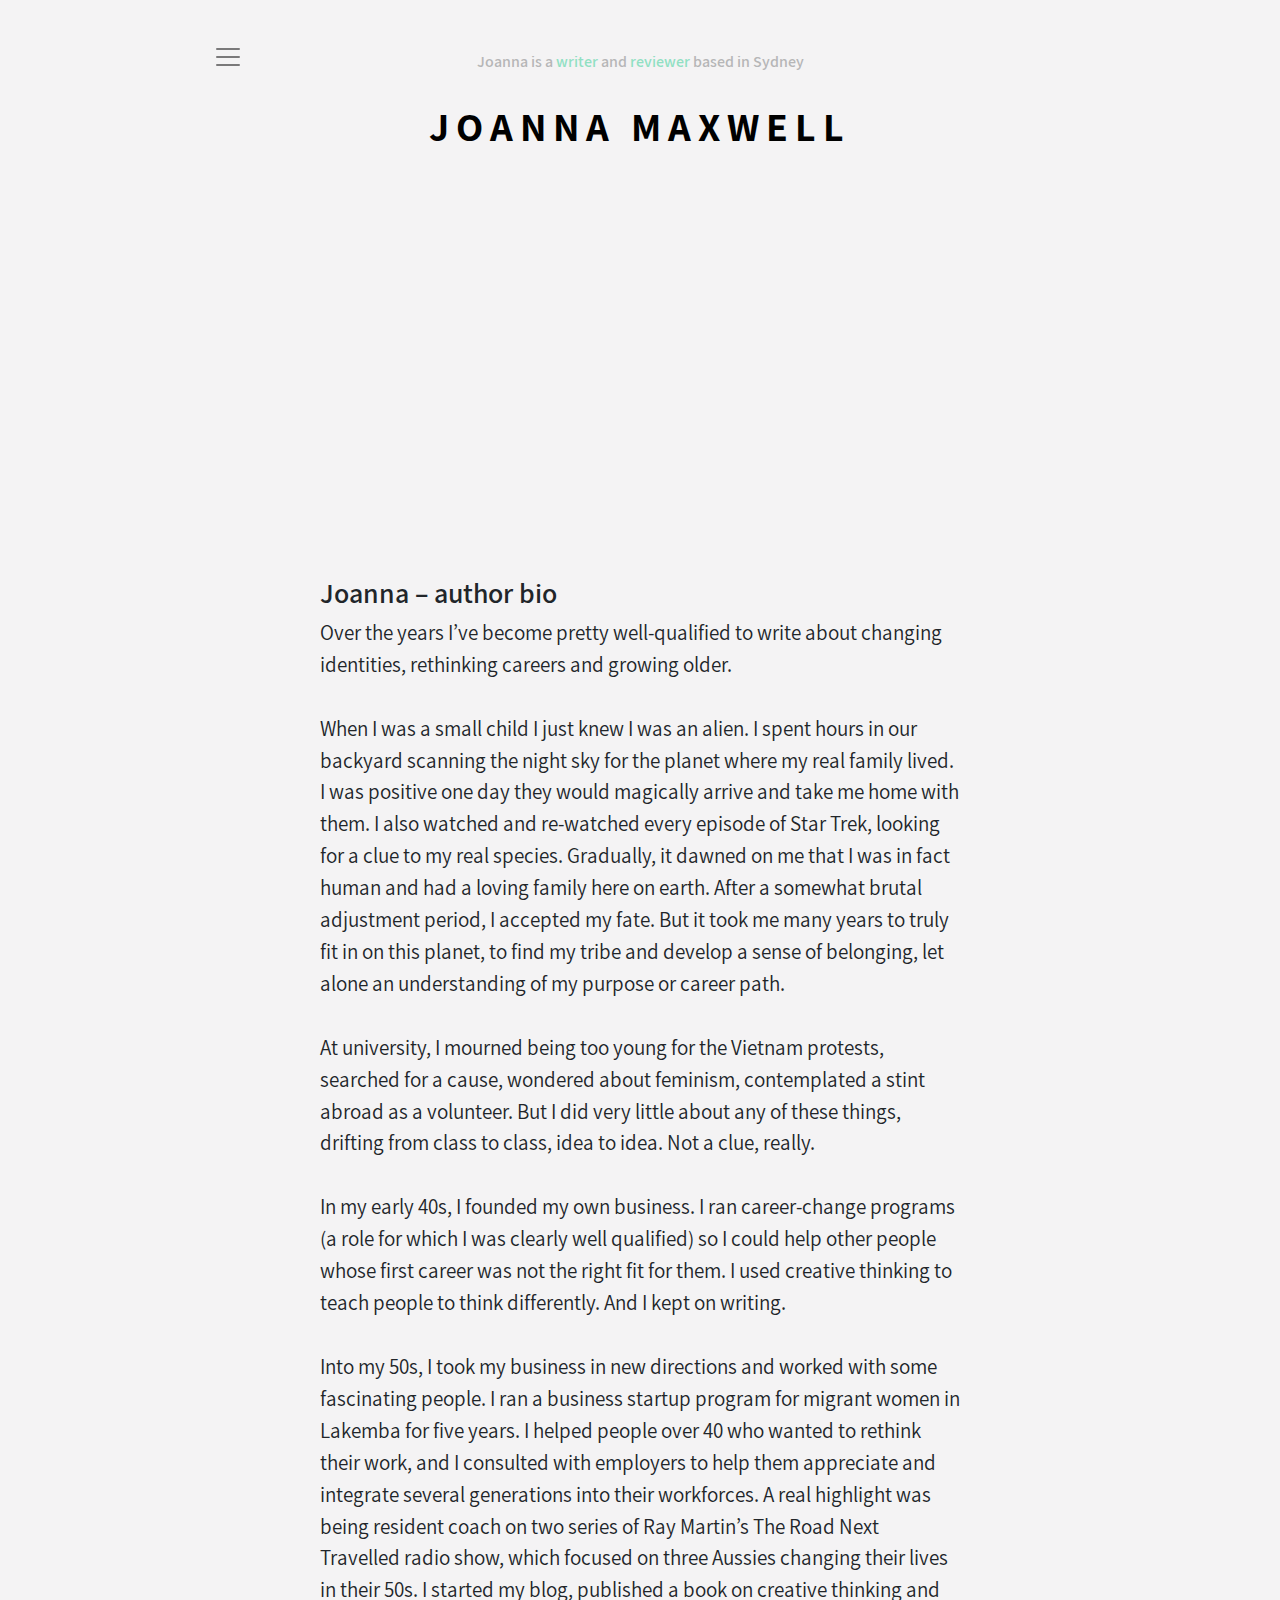
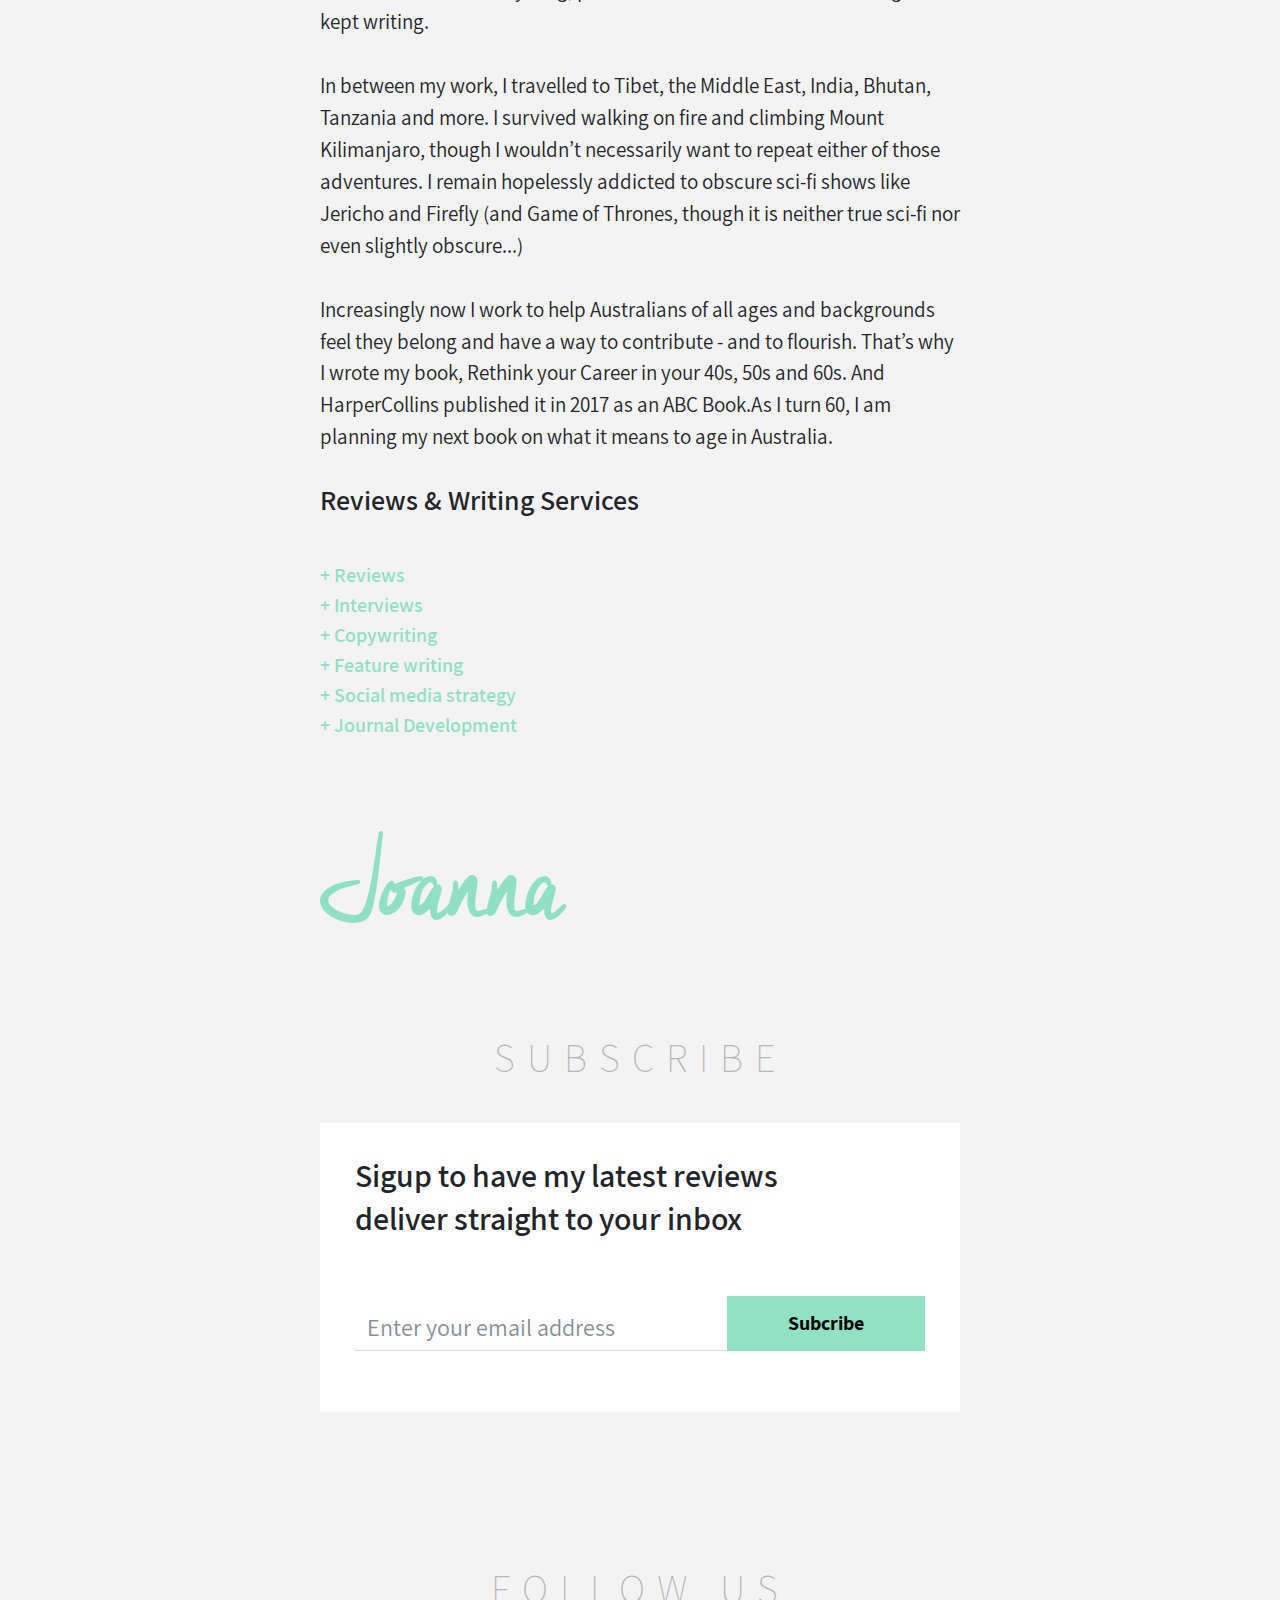
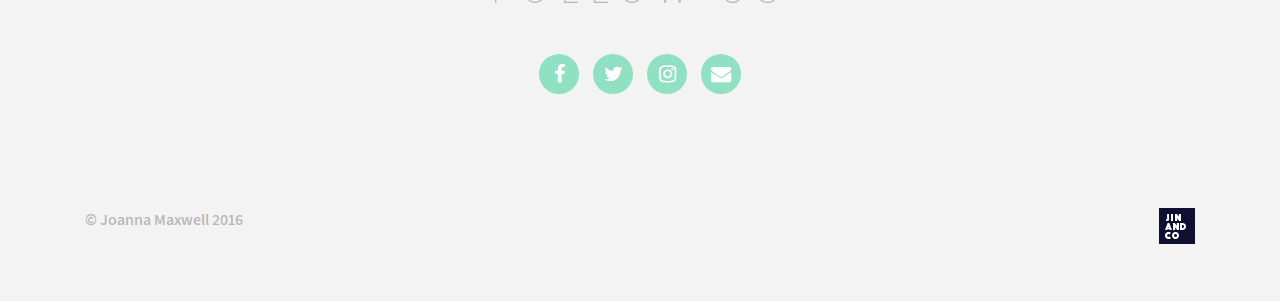
==== about.html @ 0de3772c "add initial page" ====
<!DOCTYPE html>
<html lang="en">
<head>
	<meta charset="utf-8">
	<meta name="viewport" content="width=device-width, initial-scale=1, shrink-to-fit=no">

	<link rel="stylesheet" href="css/bootstrap.min.css">
	<link rel="stylesheet" href="css/font-awesome.min.css">
	<link rel="stylesheet" href="css/main.css">
	<link rel="stylesheet" href="css/font-face.css">
</head>
<body>

	<!-- START HEADER CONVENTION -->
	<header class="header-3">

		<div class="container">
			<div class="tagline">
				<div class="hamburger hidden-md-down">
					<nav class="navbar navbar-light bg-faded navbar-toggleable-md">
					    <button class="navbar-toggler navbar-toggler-right collapsed" type="button" data-toggle="collapse" data-target="#jodi-navbar" aria-controls="jodi-navbar" aria-expanded="false" aria-label="Toggle navigation">
					       <span class="navbar-toggler-icon"></span>
					       <span class="close"><img src="img/close-icon.png"></span>
					    </button>

					    <div class="collapse navbar-collapse" id="jodi-navbar">
					        <ul class="navbar-nav">
                                <li class="nav-item"><a href="index.html" class="nav-link">Home</a></li>
					            <li class="nav-item"><a href="about.html" class="nav-link">About</a></li>
					            <li class="nav-item"><a href="blog.html" class="nav-link">Blog</a></li>
					            <li class="nav-item"><a href="book.html" class="nav-link">Book</a></li>
					            <li class="nav-item"><a href="reports.html" class="nav-link">Reports</a></li>
					            <li class="nav-item"><a href="contact-us.html" class="nav-link">Contact</a></li>
					        </ul>
					    </div>
					</nav>
				</div>

				<p class="text-center">Joanna is a <span>writer</span> and <span>reviewer</span> based in Sydney</p>
			</div>
		</div>
		
		<div class="banner">
			<h1 class="text-center">Joanna Maxwell</h1>
		</div>

		<div class="profile"></div>

	</header>
	<!-- END HEADER CONVENTION -->


	<div class="container">
		<!-- Content here -->
		<div class="custom-width-of-global mt-5">
			<h3>Joanna – author bio</h3>

			<blockquote class="blockquote">
				<p class="mb-1 h6 font-weight-normal custom-p-line-height">
					Over the years I’ve become pretty well-qualified to write about changing identities, rethinking careers and growing older.

				</p>
			</blockquote>

			<blockquote class="blockquote">
				<p class="mb-1 h6 font-weight-normal custom-p-line-height">
					When I was a small child I just knew I was an alien. I spent hours in our backyard scanning the night sky for the planet where my real family lived. I was positive one day they would magically arrive and take me home with them. I also watched and re-watched every episode of Star Trek, looking for a clue to my real species. Gradually, it dawned on me that I was in fact human and had a loving family here on earth. After a somewhat brutal adjustment period, I accepted my fate. But it took me many years to truly fit in on this planet, to find my tribe and develop a sense of belonging, let alone an understanding of my purpose or career path.
				</p>
			</blockquote>



			<blockquote class="blockquote">
				<p class="mb-1 h6 font-weight-normal custom-p-line-height">
					At university, I mourned being too young for the Vietnam protests, searched for a cause, wondered about feminism, contemplated a stint abroad as a volunteer. But I did very little about any of these things, drifting from class to class, idea to idea. Not a clue, really.
				</p>
			</blockquote>



			<blockquote class="blockquote">
				<p class="mb-1 h6 font-weight-normal custom-p-line-height">
					In my early 40s, I founded my own business. I ran career-change programs (a role for which I was clearly well qualified) so I could help other people whose first career was not the right fit for them. I used creative thinking to teach people to think differently. And I kept on writing. 
					</p>
			</blockquote>



			<blockquote class="blockquote">
				<p class="mb-1 h6 font-weight-normal custom-p-line-height">
					Into my 50s, I took my business in new directions and worked with some fascinating people. I ran a business startup program for migrant women in Lakemba for five years. I helped people over 40 who wanted to rethink their work, and I consulted with employers to help them appreciate and integrate several generations into their workforces. A real highlight was being resident coach on two series of Ray Martin’s The Road Next Travelled radio show, which focused on three Aussies changing their lives in their 50s. I started my blog, published a book on creative thinking and kept writing.
				</p>
			</blockquote>

			<blockquote class="blockquote">
				<p class="mb-1 h6 font-weight-normal custom-p-line-height">
					In between my work, I travelled to Tibet, the Middle East, India, Bhutan, Tanzania and more. I survived walking on fire and climbing Mount Kilimanjaro, though I wouldn’t necessarily want to repeat either of those adventures. I remain hopelessly addicted to obscure sci‐fi shows like Jericho and Firefly (and Game of Thrones, though it is neither true sci-fi nor even slightly obscure...)
				</p>
			</blockquote>


			<blockquote class="blockquote">
				<p class="mb-1 h6 font-weight-normal custom-p-line-height">
					Increasingly now I work to help Australians of all ages and backgrounds feel they belong and have a way to contribute - and to flourish. That’s why I wrote my book, Rethink your Career in your 40s, 50s and 60s. And HarperCollins published it in 2017 as an ABC Book.As I turn 60, I am planning my next book on what it means to age in Australia. 
						

				</p>
			</blockquote>

			<h3>Reviews &amp; Writing Services</h3>

			<div class="reviews-writing-container mb-5 mt-5">
				<p class="h5"><span > + </span> Reviews</p>
				<p class="h5"><span > + </span> Interviews</p>
				<p class="h5"><span > + </span> Copywriting</p>
				<p class="h5"><span > + </span> Feature writing</p>
				<p class="h5"><span > + </span> Social media strategy</p>
				<p class="h5"><span > + </span> Journal Development</p>
			</div>

			
			<p class="Jodi">Joanna</p>
		</div>
	</div>

	<div class="container">
		<!-- Content here -->
		<div class="custom-width-of-global">

			<h1 class="text-center mb-5 mt-5">SUBSCRIBE</h1>

			<div class="subcribe-container mb-5">
				<h2>Sigup to have my latest reviews</h2>
				<h2>deliver straight to your inbox</h2>
				<div class="form-group bs-float-label mt-5">
					<input id="float-input-1" type="text" class="form-control float-input" placeholder="Enter your email address"/><button type="button" class="btn btn-one btn-for-input">Subcribe</button>
					<label for="float-input-1" class="float-label">Email Address</label>
				</div>
			</div>

		</div>
	</div>

	<!-- START FOOTER CONVENTION -->
	<div class="custom-width-of-global follow-us-div">

		<h1 class="text-center mb-5 mt-6">FOLLOW US</h1>

		<div class="media mb-5">
			<div class="social-icons">
				<ul class="list-inline">
					<li class="list-inline-item"><a class="fa fa-facebook" title="" target="_blank" href="#"></a></li>
					<li class="list-inline-item"><a class="fa fa-twitter" title="" target="_blank" href="#"></a></li>
					<li class="list-inline-item"><a class="fa fa-instagram" title="" target="_blank" href="#"></a></li>
					<li class="list-inline-item"><a class="fa fa-envelope" title="" target="_blank" href="#"></a></li>
				</ul>
			</div>
		</div>

	</div>

	<footer class="footer">

		<div class="container">
			<div class="row">
				<div class="col text-left">
					&copy; Joanna Maxwell 2016
				</div>

				<div class="col text-right">
					<?xml version="1.0" encoding="UTF-8"?>
					<svg width="36px" height="36px" viewBox="0 0 36 36" version="1.1" xmlns="http://www.w3.org/2000/svg" xmlns:xlink="http://www.w3.org/1999/xlink">
					    <!-- Generator: Sketch 46.2 (44496) - http://www.bohemiancoding.com/sketch -->
					    <title>Logo</title>
					    <desc>Created with Sketch.</desc>
					    <defs></defs>
					    <g id="Page-1" stroke="none" stroke-width="1" fill="none" fill-rule="evenodd">
					        <g id="vikki-home-2" transform="translate(-1270.000000, -2030.000000)">
					            <g id="Footer" transform="translate(135.000000, 1994.000000)">
					                <g id="Logo" transform="translate(1135.000000, 36.000000)">
					                    <rect id="Rectangle-path" fill="#0F1031" x="0" y="0" width="36" height="36"></rect>
					                    <g id="Group" transform="translate(6.000000, 6.000000)" fill="#FFFFFF">
					                        <path d="M1,5.32105507 L1.633,5.32105507 C1.81789474,5.32105507 1.94215789,5.27919613 2.00578947,5.19509598 C2.06926316,5.11099582 2.10115789,4.99210878 2.10115789,4.83824373 L2.10115789,0 L4,0 L4,5.22625126 C4,5.87707179 3.877,6.33541763 3.63131579,6.60128881 C3.38563158,6.86735112 2.99405263,7 2.45673684,7 L1.00015789,7 L1.00015789,5.32105507 L1,5.32105507 Z" id="Shape"></path>
					                        <polygon id="Shape" points="6 0 8 0 8 7 6 7"></polygon>
					                        <polygon id="Shape" points="10 0 11.8486549 0 13.792157 2.69705657 13.792157 0 16 0 16 7 14.1407638 7 12.2076506 4.31345566 12.2076506 7 10 7"></polygon>
					                        <path d="M2.65880937,9 L4.34080779,9 L7,16 L4.79255654,16 L4.56151385,15.3704128 L2.43829473,15.3704128 L2.20686921,16 L0,16 L2.65880937,9 L2.65880937,9 Z M4,14 L3.50040469,13 L3,14 L4,14 L4,14 Z" id="Shape"></path>
					                        <polygon id="Shape" points="8 9 9.84865489 9 11.792157 11.6972477 11.792157 9 14 9 14 16 12.1405714 16 10.2074582 13.3132645 10.2074582 16 8 16"></polygon>
					                        <path d="M15,16 L15,9 L16.9136469,9 C17.5619544,9 18.1397978,9.0733945 18.6464234,9.22037462 C19.1532375,9.36735474 19.5807323,9.58792049 19.9292847,9.8816896 C20.2776487,10.1754587 20.5429253,10.5410933 20.7258682,10.9780199 C20.9088112,11.415711 21,11.9212538 21,12.4946483 C21,13.0684251 20.9088112,13.5737768 20.7258682,14.0110856 C20.5429253,14.4483945 20.2776487,14.8140291 19.9292847,15.1079893 C19.5807323,15.4015673 19.1534259,15.6238532 18.6464234,15.7742737 C18.1397978,15.9248853 17.5619544,16 16.9136469,16 L15,16 L15,16 Z M17,14 C17.636891,14 18.1292343,13.8762612 18.4777262,13.6289739 C18.8259861,13.3814963 19,13.0034266 19,12.4947649 C19,11.9862935 18.8259861,11.6101275 18.4777262,11.3660765 C18.1292343,11.1222159 17.636891,11 17,11 L17,14 L17,14 Z" id="Shape"></path>
					                        <path d="M0,21.5001821 C0,20.9666944 0.0926361498,20.4852987 0.278270309,20.0550843 C0.463361679,19.6248699 0.715216211,19.2564009 1.03311019,18.9496774 C1.35100416,18.6431359 1.72191062,18.4081755 2.14564863,18.244796 C2.56938665,18.0815987 3.02008323,18 3.4966528,18 C3.87443459,18 4.21005971,18.036428 4.50497557,18.1098303 C4.79952958,18.1834149 5.05283155,18.2664706 5.26506242,18.3599084 C5.51004161,18.4662781 5.72209155,18.583394 5.9010313,18.7097991 L4.85778904,20.5599761 C4.75176407,20.4801988 4.63542609,20.4037 4.51022254,20.3301155 C4.39750317,20.2767485 4.26289126,20.2250208 4.10765334,20.1749323 C3.95187263,20.1248439 3.7749231,20.0998907 3.57626199,20.0998907 C3.37072553,20.0998907 3.18201556,20.136683 3.00995115,20.2099032 C2.83770581,20.2829413 2.68717206,20.3831182 2.55780713,20.5098876 C2.42898498,20.6364748 2.32784512,20.7847367 2.25474941,20.9548553 C2.18183463,21.1247918 2.1454677,21.3065674 2.1454677,21.4998179 C2.1454677,21.6932504 2.18328207,21.8748439 2.25981545,22.0445983 C2.33562511,22.214899 2.44002171,22.363343 2.57264339,22.4897481 C2.70508413,22.6163353 2.86068392,22.7165123 3.03944274,22.7897325 C3.21820156,22.8631349 3.41378686,22.899745 3.6258368,22.899745 C3.83734395,22.899745 4.02659671,22.8733347 4.19214764,22.8196035 C4.35733671,22.7664186 4.49647187,22.7064946 4.60919124,22.6396493 C4.74163199,22.5667933 4.85760811,22.4799126 4.95675773,22.3797356 L6,24.2300947 C5.82124118,24.3765352 5.60937217,24.5069473 5.36439298,24.6202383 C5.15234304,24.713494 4.89723177,24.8001925 4.59924009,24.880152 C4.30142935,24.9599292 3.96001447,25 3.57626199,25 C3.05970689,25 2.58277547,24.9149407 2.1454677,24.7453684 C1.7085218,24.5752498 1.33074,24.3368287 1.01284603,24.029923 C0.695313914,23.7233816 0.446897051,23.3550947 0.267957301,22.9252446 C0.0891984802,22.4953945 0,22.0201915 0,21.5001821 L0,21.5001821 Z" id="Shape"></path>
					                        <path d="M7,21.5 C7,21.0199043 7.09160683,20.5667638 7.27518472,20.1398501 C7.45839838,19.7133007 7.70826829,19.3413904 8.02515871,19.0248478 C8.34168488,18.7083051 8.71321157,18.4582401 9.13992091,18.2748348 C9.56663024,18.0914295 10.0201114,18 10.4998179,18 C10.9802529,18 11.4331876,18.0912473 11.859897,18.2748348 C12.2866063,18.4582401 12.6584972,18.7083051 12.9752055,19.0248478 C13.2917317,19.3413904 13.5416016,19.7133007 13.7251795,20.1398501 C13.9083932,20.5667638 14,21.0199043 14,21.5 C14,21.9800957 13.9083932,22.4334183 13.7251795,22.8599677 C13.5416016,23.2868814 13.2917317,23.6584274 12.9752055,23.9749701 C12.6586794,24.291877 12.2867884,24.5415778 11.859897,24.7249831 C11.4333698,24.9085705 10.9802529,25 10.4998179,25 C10.0201114,25 9.56663024,24.9085705 9.13992091,24.7249831 C8.71339369,24.5415778 8.341867,24.291877 8.02515871,23.9749701 C7.70826829,23.6584274 7.45839838,23.2868814 7.27518472,22.8599677 C7.09178895,22.4334183 7,21.9800957 7,21.5 L7,21.5 Z M9,21.5 C9,21.70726 9.0394172,21.9018345 9.11786132,22.0837237 C9.19669572,22.2661983 9.30382464,22.4252537 9.43963835,22.5606948 C9.57506179,22.696331 9.73409653,22.803669 9.91596201,22.8821233 C10.0980226,22.9607728 10.2925719,23 10.4998049,23 C10.7070379,23 10.9015871,22.960968 11.084038,22.8821233 C11.2662937,22.803669 11.4251333,22.696331 11.5607519,22.5606948 C11.6965656,22.4252537 11.8034994,22.2660031 11.8821387,22.0837237 C11.9605828,21.9016393 12,21.70726 12,21.5 C12,21.29274 11.9605828,21.0979703 11.8821387,20.9160812 C11.8034994,20.7336066 11.6963705,20.5749415 11.5607519,20.4393052 C11.4249382,20.3034738 11.2662937,20.1961358 11.084038,20.1178767 C10.9015871,20.0394223 10.7070379,20 10.4998049,20 C10.2925719,20 10.0980226,20.0394223 9.91596201,20.1178767 C9.73390139,20.1961358 9.57506179,20.3034738 9.43963835,20.4393052 C9.30382464,20.5749415 9.19650059,20.7338017 9.11786132,20.9160812 C9.0394172,21.0979703 9,21.2929352 9,21.5 L9,21.5 Z" id="Shape"></path>
					                    </g>
					                </g>
					            </g>
					        </g>
					    </g>
					</svg>
				</div>
			</div>
		</div>

	</footer>
	<!-- END FOOTER CONVENTION -->

	<!-- jQuery first, then Tether, then Bootstrap JS. -->
	<script src="js/jquery-3.2.1.min.js"></script>
	<script src="js/tether.min.js"></script>
	<script src="js/popper.min.js"></script>
	<script src="js/bootstrap.min.js"></script>
	<script src="js/script.js"></script>

</body>
</html>
---- css/main.css ----
body {
	background: #f3f2f3;
	font-family: 'Assistant';
	font-weight: 500;
}

header {
	position: relative;
	color: #B6B6B7;
}

header .tagline {
	height: 100px;
	padding: 50px 0px 80px;
	position: relative;
}

header .tagline p span {
	color: #90E0C3;
}

header .tagline .hamburger {
	position: absolute;
	left: 100px;
	top: 30px;
}

header .banner {
	background-color: white;
	position: relative;
}

header .banner h1 {
	text-transform: uppercase;
	font-weight: 600;
	letter-spacing: 7px;
	left: 0px;
	right: 0px;
	margin: 0px auto;
	position: absolute;
	top: -20px;
	text-align: center;
	color: #000;
}

header .navbar-toggler:hover,
header .navbar-toggler:focus,
header .navbar-toggler:active,
header .navbar-toggler {
	border: none;
	outline: none;
	z-index: 999;
	cursor: pointer;
}

header .navbar-toggler > .close {
	display: inline;
	margin-left: 5px;
}

header .navbar-toggler > .close img {
	height: 20px;
	width: 20px;
}

header .navbar-toggler.collapsed > .close,
header .navbar-toggler:not(.collapsed) > .navbar-toggler-icon {
	display: none;
}

header .navbar-collapse.collapsing {
	opacity: 0;
}

header .navbar-collapse.show {
	opacity: 1;
	transition: opacity .1s ease-in;
	position: fixed;
	top: 0;
	left: 0;
	background: white;
	width: 100%;
	height: 100%;
	z-index: 9;

	display: flex;
	align-items: center;
	justify-content: center;
	overflow-y: hidden;
}

header .navbar-collapse.show ul {
	width: 300px;
	margin: 0px auto;
	text-align: center;
}

header .navbar-collapse.show ul li {
	line-height: 72px;
}

header .navbar-collapse.show ul li a {
	color: #000 !important;
	font-family: 'Assistant', Assistant;
	font-size: 35px;
}

header .navbar-collapse.show ul li a:hover {
	color: #90e0c3 !important;
}

.header-1 .banner {
	background-image: url(../img/bg.png);
	height: 400px;
}

.header-1 .profile {
	bottom: -115px;
	left: 0px;
	right: 0px;
	margin: 0px auto;
	position: absolute;
}

.header-1 .profile img {
	width: 80%;
}

.header-1 .inline-profile {
	margin-left: 210px;
}

.header-1 .social-icons {
	display: inline-block;
}

.header-1 .social-icons ul {
	margin-bottom: 0px !important;
}

.header-2 .banner {
	height: 500px;
}

.header-2 .banner-content {
	height: inherit;
	padding-top: 10px;
}

.header-2 .book-title {
	font-weight: 600;
	letter-spacing: 5px;
	color: #000;
}

.header-2 .book-author {
	font-weight: 200;
	letter-spacing: 5px;
	color: #B6B6B7;
	text-transform: uppercase;
}

.header-2 .book-author {
	font-weight: 200;
	letter-spacing: 5px;
	color: #B6B6B7;
	text-transform: uppercase;
}

.header-2 .content-right img {
	width: 100%;
}

.header-3 .banner {
	background: url(../img/img1.png) no-repeat center center / cover;
	height: 400px;
}

.social-icons [class*="fa fa-"] {
	background-color: #90E0C3;
	border-radius: 30px;
	color: #fff;
	display: inline-block;
	height: 40px;
	width: 40px;
	line-height: 40px;
	margin: auto 3px;
	font-size: 20px;
	text-align: center;
	text-decoration: none;
}

.follow-us-div .social-icons {
	margin: 0px auto;
}

.footer {
	color: #B6B6B7;
	padding: 50px 0px;
}

.custom-width-of-global {
	max-width: 640px;
	margin: auto;
}

@media (max-width: 767px) {
	header .tagline .hamburger {
		top: 0px;
		left: 0px;
		right: 0px;
	}

	header .navbar-toggler {
		margin: 0px auto;
	}

	header .navbar-collapse.show {
		padding: 50px 0px;
		display: block;
	}
}
































/*--------------------------------------------------START HERE---------------------------------------------------------- */
.h36 {
	font-size: 36px !important;
}
.h34 {
	font-size: 36px !important;
}
.h48 {
	font-size: 48px !important;
}
.h21 {
	font-size: 21px !important;
}
.h14 {
	font-size: 14px !important;
}
.font-weight-bold {
	font-weight: 600;
}
.w-no-wrap {
	white-space: nowrap;
}
.color-lighted {
	color:#90e0c3;
}
.color-lighted-not {
	color:#333333;
}
.quote {
	line-height: 1.27;
}
.Jodi {

	font-family: CheddarJack;
	font-size: 139.4px;
	text-align: left;
	color: #90e0c3;
}




.mt-6 {
	margin-top: 10rem!important;
}

.mt-7 {
	margin-top: 7rem!important;
}

h1 {
	font-family: Assistant;
	color:;
	line-height: 0.84;
	letter-spacing: 12px;
	color: #b6b6b7;
	font-weight: 200;
}
h5 {
	color:#333333;
}



body {

	background: #F4F3F4;
	font-family: 'Assistant' !important;
}
.media {
	align-items: center;
}
.media img {
	max-height: 214px;
}
.global-color-1 {
	background: #ffffff
}
.custom-width-of-global {
	max-width: 640px;
	margin: auto;
}
.custom-p-line-height {
	line-height: 1.3;
}
.blockquote {
	margin-bottom: 2rem;
}
.blockquote p {
	line-height: 1.52;
	font-size: 21px;
}

.custom-hover:hover {
	background: #90e0c3 ;
	cursor: pointer;
	color:#333333;
}
.custom-full-bg {
	background: #DFDFE1;
}
.padding-custom-full {
	padding-bottom: 50px !important;
	padding-top: 50px !important;
}

.btn-for-input {
	position: absolute;
	top: 12px;
	right: 0;
}

.reviews-writing-container {
	color: #90e0c3;
}

.bs-float-label {
	position:relative;
	padding: 10px 0;


}
.bs-float-label > .float-input {margin-top:10px;}
.bs-float-label > .float-input:focus {
	/*border-color: #f06d06;*/
}
.bs-float-label > .float-label {
	position:absolute; 
	top:3px; 
	font-size: 18px;
	left:10px; 
	background:rgba(255, 255, 255, .32); 
	-webkit-transition: top .5s ease-in-out, opacity .5s ease-in-out; /* For Safari 3.1 to 6.0 */
	transition: top .5s ease-in-out, opacity .5s ease-in-out;
	opacity:0;
}
.bs-float-label > .float-label.show { color:#333; top:1px; opacity:1; }



input.float-input,input.float-input:focus {
	border: none;
	border-bottom: solid 1px #DCDCDC;
	border-radius: 0;
	background: transparent;
	font-size: 24px
}

.btn {
	border-radius: 0;
	padding: 14px 60px;
	font-size: 20px;
}
.btn-one {
	background: #91E1C4;
	cursor: pointer;
	font-weight: 600
}

.subcribe-container {
	background: #ffffff;
	padding: 35px;
}

.container-quote {
	max-width: 700px;
}

.jodi-writes-side {
	width: 240px;
	margin: auto;
	text-align: left;
	padding-left: 67px;
}

.social-icons-side [class*="fa fa-"] {
	background: transparent;
	border: solid 1px #000000;
	color: #000000;

}

.h1-title {
	text-transform: uppercase;
	font-weight: 600;
	letter-spacing: 7px;
	color: #000000;
}

.line-height-21 {
	line-height: 21px;
}
.mt-quote {
	margin-top: 7px;
}

.lh-14 {
	line-height: 14px;
}

.f24 {
	font-size: 24px;
}

::-webkit-input-placeholder { /* WebKit, Blink, Edge */

	font-size: 24px !important;
}
:-moz-placeholder { /* Mozilla Firefox 4 to 18 */
	color:    #000000;
	opacity:  1;
	font-size: 24px !important;
}
::-moz-placeholder { /* Mozilla Firefox 19+ */
	color:    #000000;
	opacity:  1;
	font-size: 24px !important;
}
:-ms-input-placeholder { /* Internet Explorer 10-11 */
	color:    #000000;
}
::-ms-input-placeholder { /* Microsoft Edge */
	color:    #000000;
	font-size: 24px !important;
}

/*--------------------------------------------------END HERE---------------------------------------------------------- */


@media only screen and (max-width: 575px) {
	/* For mobile phones: */
	.img-responsive-custom {
		height: 200px;
		width: 200px !important;
	}
	.content-right {
		text-align: center;
	}
	.jodi-writes-side {
		margin: auto !important;
		padding:0;
	}
	.book-title {
		margin-top: 50px;
	}

}


@media only screen and (max-width: 767px) {
	/* For mobile phones: */
	
	.btn {

		padding: 14px 20px;

	}

	.bs-float-label {
		text-align: right;

	}
	.btn-for-input {
   		 position: relative;
   		

	}
}


@media only screen and (max-width: 396px) {
	/* For mobile phones: */
	
	.header-2 .banner {
	    height: auto;
	    padding-bottom: 40px;
	}
}
---- css/font-face.css ----
@font-face {
    font-family: Assistant;
    font-weight: 200;
    src: url(../fonts/Assistant-ExtraLight.ttf);
}

@font-face {
    font-family: Assistant;
    font-weight: 300;
    src: url(../fonts/Assistant-Light.ttf);
}

@font-face {
    font-family: Assistant;
    font-weight: 400;
    src: url(../fonts/Assistant-Regular.ttf);
}

@font-face {
    font-family: Assistant;
    font-weight: 500;
    src: url(../fonts/Assistant-SemiBold.ttf);
}

@font-face {
    font-family: Assistant;
    font-weight: 600;
    src: url(../fonts/Assistant-Bold.ttf);
}

@font-face {
    font-family: Assistant;
    font-weight: 700;
    src: url(../fonts/Assistant-ExtraBold.ttf);
}

@font-face {
    font-family: CheddarJack;
    font-style: 400;
    src: url(../fonts/Cheddar-Jack.ttf);
}

@font-face {
    font-family: Swistblnk;
    font-style: 400;
    src: url(../fonts/Swistblnk-Duwhoers-Brush.ttf);
}
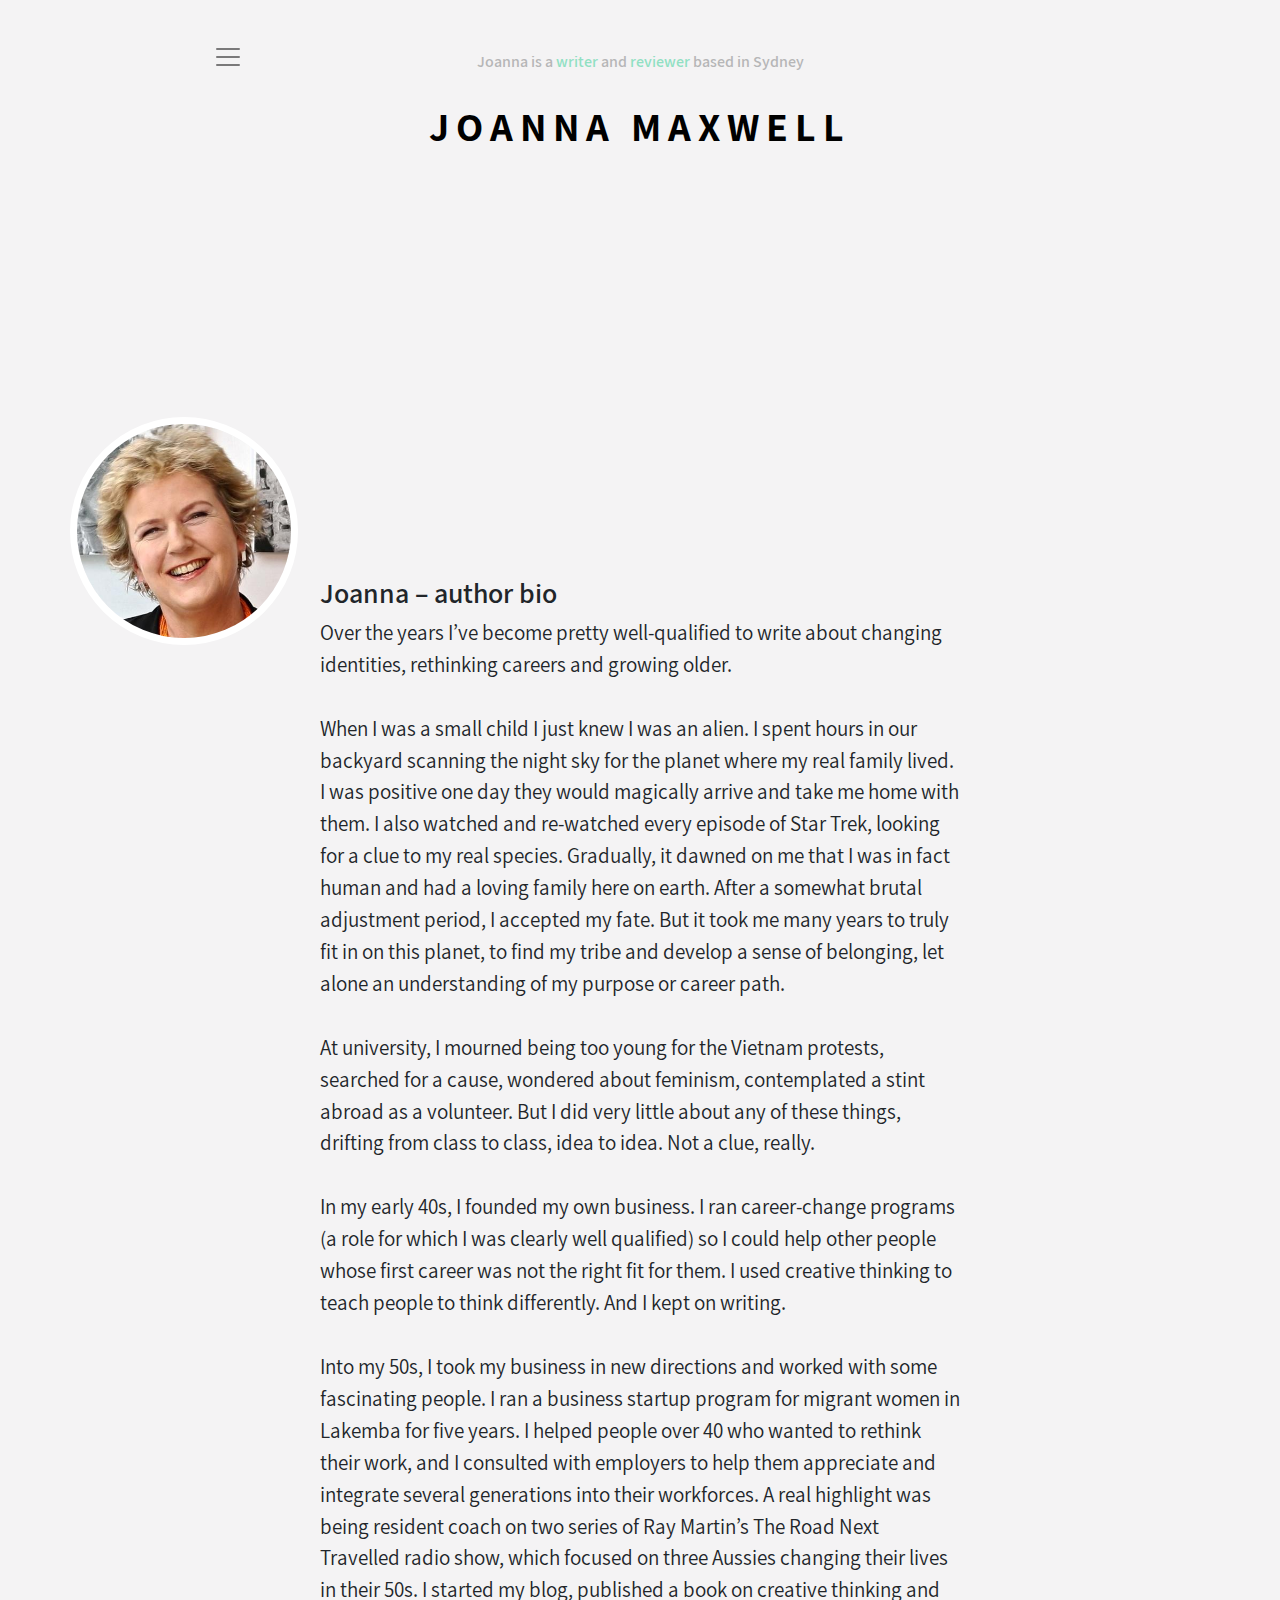
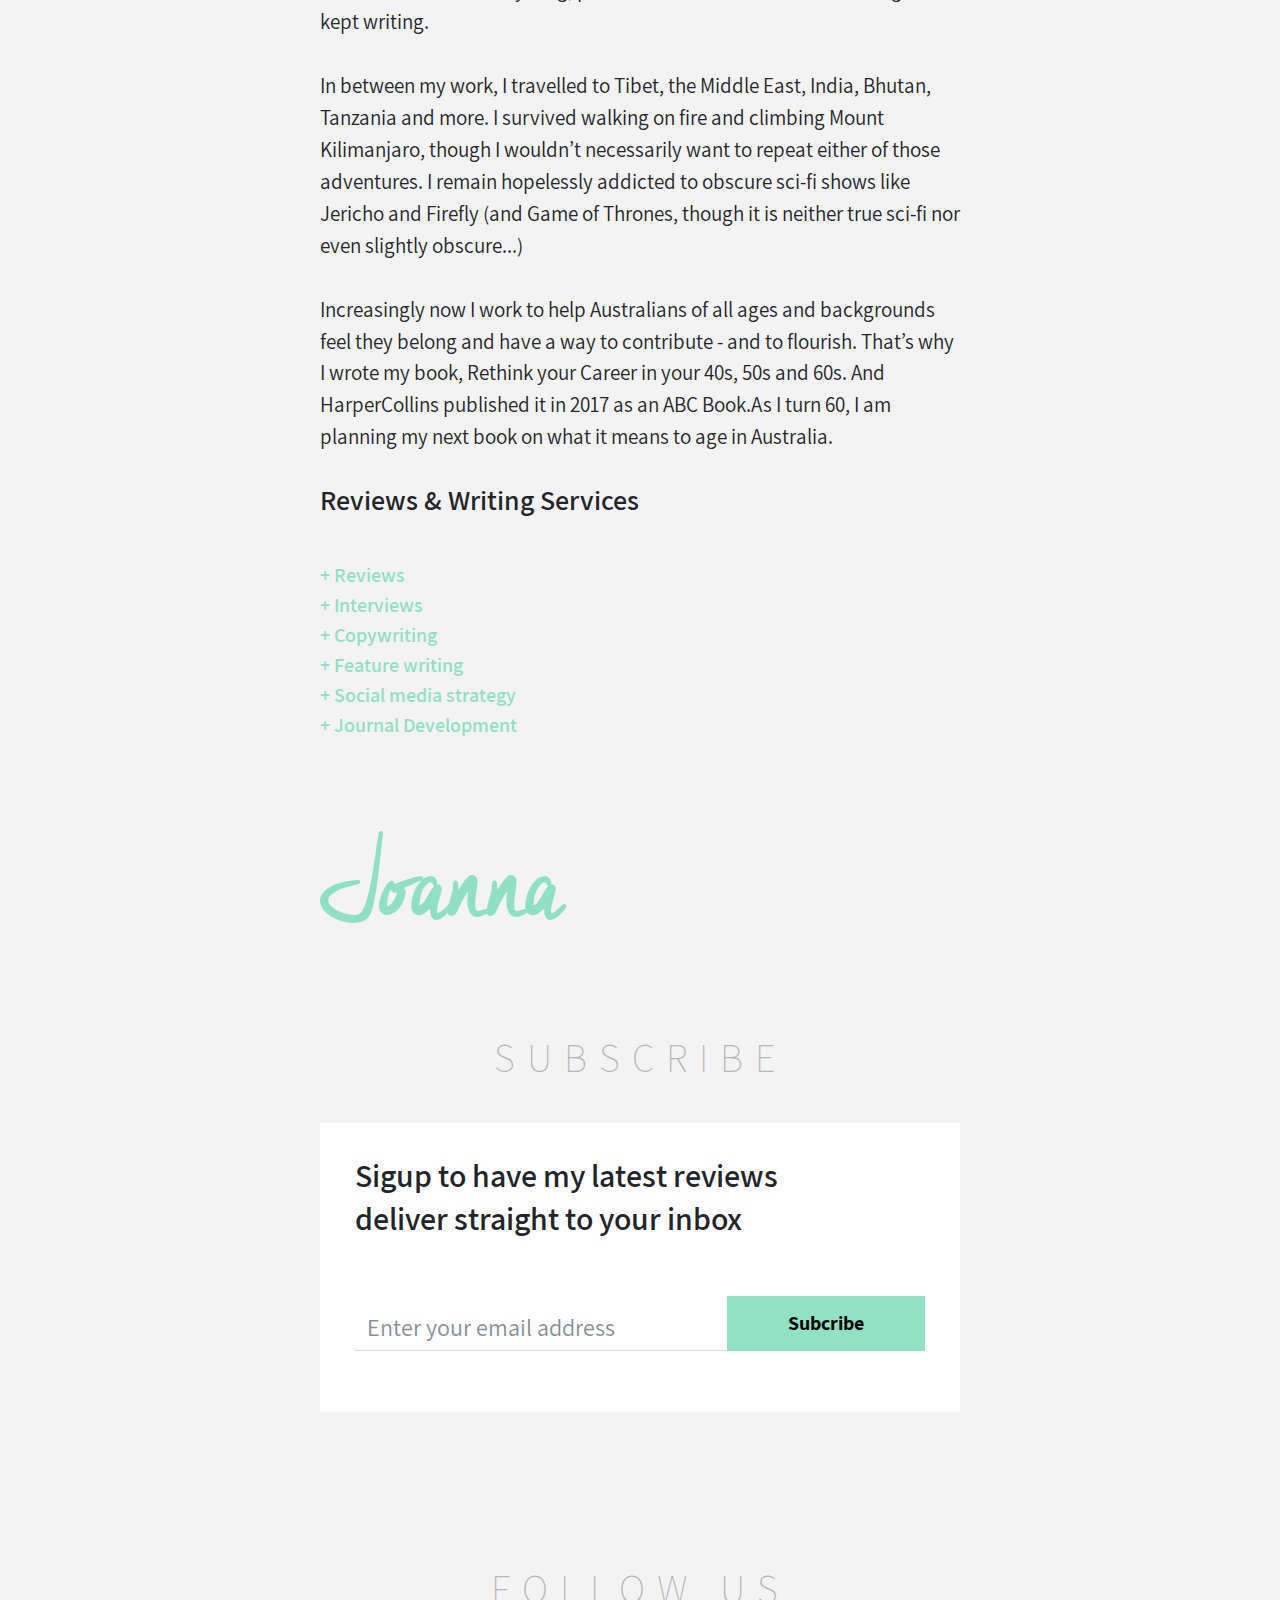
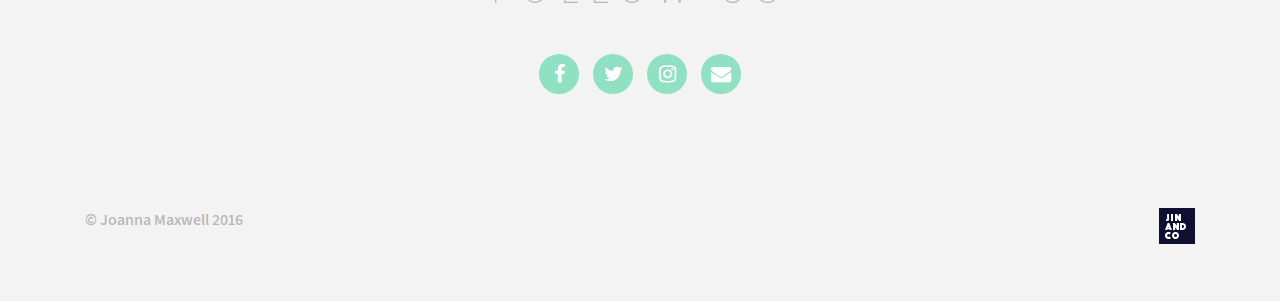
==== commit b4b65a08: "add image in about us" ====
--- a/about.html
+++ b/about.html
@@ -12,27 +12,27 @@
 <body>
 
 	<!-- START HEADER CONVENTION -->
-	<header class="header-3">
+	<header class="header-3 header-1">
 
 		<div class="container">
 			<div class="tagline">
 				<div class="hamburger hidden-md-down">
 					<nav class="navbar navbar-light bg-faded navbar-toggleable-md">
-					    <button class="navbar-toggler navbar-toggler-right collapsed" type="button" data-toggle="collapse" data-target="#jodi-navbar" aria-controls="jodi-navbar" aria-expanded="false" aria-label="Toggle navigation">
-					       <span class="navbar-toggler-icon"></span>
-					       <span class="close"><img src="img/close-icon.png"></span>
-					    </button>
-
-					    <div class="collapse navbar-collapse" id="jodi-navbar">
-					        <ul class="navbar-nav">
-                                <li class="nav-item"><a href="index.html" class="nav-link">Home</a></li>
-					            <li class="nav-item"><a href="about.html" class="nav-link">About</a></li>
-					            <li class="nav-item"><a href="blog.html" class="nav-link">Blog</a></li>
-					            <li class="nav-item"><a href="book.html" class="nav-link">Book</a></li>
-					            <li class="nav-item"><a href="reports.html" class="nav-link">Reports</a></li>
-					            <li class="nav-item"><a href="contact-us.html" class="nav-link">Contact</a></li>
-					        </ul>
-					    </div>
+						<button class="navbar-toggler navbar-toggler-right collapsed" type="button" data-toggle="collapse" data-target="#jodi-navbar" aria-controls="jodi-navbar" aria-expanded="false" aria-label="Toggle navigation">
+							<span class="navbar-toggler-icon"></span>
+							<span class="close"><img src="img/close-icon.png"></span>
+						</button>
+
+						<div class="collapse navbar-collapse" id="jodi-navbar">
+							<ul class="navbar-nav">
+								<li class="nav-item"><a href="index.html" class="nav-link">Home</a></li>
+								<li class="nav-item"><a href="about.html" class="nav-link">About</a></li>
+								<li class="nav-item"><a href="blog.html" class="nav-link">Blog</a></li>
+								<li class="nav-item"><a href="book.html" class="nav-link">Book</a></li>
+								<li class="nav-item"><a href="reports.html" class="nav-link">Reports</a></li>
+								<li class="nav-item"><a href="contact-us.html" class="nav-link">Contact</a></li>
+							</ul>
+						</div>
 					</nav>
 				</div>
 
@@ -44,7 +44,17 @@
 			<h1 class="text-center">Joanna Maxwell</h1>
 		</div>
 
-		<div class="profile"></div>
+		<div class="profile">
+			<div class="container">
+				<div class="row text-left">
+				
+
+					<div class="col-xs-2">
+						<img src="img/icon-circle.jpeg" class="img-fluid img-responsive-custom" alt="Jodi Writes Image">
+					</div>
+				</div>
+			</div>
+		</div>
 
 	</header>
 	<!-- END HEADER CONVENTION -->
@@ -81,7 +91,7 @@
 			<blockquote class="blockquote">
 				<p class="mb-1 h6 font-weight-normal custom-p-line-height">
 					In my early 40s, I founded my own business. I ran career-change programs (a role for which I was clearly well qualified) so I could help other people whose first career was not the right fit for them. I used creative thinking to teach people to think differently. And I kept on writing. 
-					</p>
+				</p>
 			</blockquote>
 
 
@@ -102,7 +112,7 @@
 			<blockquote class="blockquote">
 				<p class="mb-1 h6 font-weight-normal custom-p-line-height">
 					Increasingly now I work to help Australians of all ages and backgrounds feel they belong and have a way to contribute - and to flourish. That’s why I wrote my book, Rethink your Career in your 40s, 50s and 60s. And HarperCollins published it in 2017 as an ABC Book.As I turn 60, I am planning my next book on what it means to age in Australia. 
-						
+
 
 				</p>
 			</blockquote>
@@ -150,7 +160,7 @@
 			<div class="social-icons">
 				<ul class="list-inline">
 					<li class="list-inline-item"><a class="fa fa-facebook" title="" target="_blank" href="#"></a></li>
-					<li class="list-inline-item"><a class="fa fa-twitter" title="" target="_blank" href="#"></a></li>
+					<li class="list-inline-item"><a class="fa fa-twitter" title="" target="_blank" href="https://twitter.com/joannabmaxwell/"></a></li>
 					<li class="list-inline-item"><a class="fa fa-instagram" title="" target="_blank" href="#"></a></li>
 					<li class="list-inline-item"><a class="fa fa-envelope" title="" target="_blank" href="#"></a></li>
 				</ul>
@@ -170,29 +180,29 @@
 				<div class="col text-right">
 					<?xml version="1.0" encoding="UTF-8"?>
 					<svg width="36px" height="36px" viewBox="0 0 36 36" version="1.1" xmlns="http://www.w3.org/2000/svg" xmlns:xlink="http://www.w3.org/1999/xlink">
-					    <!-- Generator: Sketch 46.2 (44496) - http://www.bohemiancoding.com/sketch -->
-					    <title>Logo</title>
-					    <desc>Created with Sketch.</desc>
-					    <defs></defs>
-					    <g id="Page-1" stroke="none" stroke-width="1" fill="none" fill-rule="evenodd">
-					        <g id="vikki-home-2" transform="translate(-1270.000000, -2030.000000)">
-					            <g id="Footer" transform="translate(135.000000, 1994.000000)">
-					                <g id="Logo" transform="translate(1135.000000, 36.000000)">
-					                    <rect id="Rectangle-path" fill="#0F1031" x="0" y="0" width="36" height="36"></rect>
-					                    <g id="Group" transform="translate(6.000000, 6.000000)" fill="#FFFFFF">
-					                        <path d="M1,5.32105507 L1.633,5.32105507 C1.81789474,5.32105507 1.94215789,5.27919613 2.00578947,5.19509598 C2.06926316,5.11099582 2.10115789,4.99210878 2.10115789,4.83824373 L2.10115789,0 L4,0 L4,5.22625126 C4,5.87707179 3.877,6.33541763 3.63131579,6.60128881 C3.38563158,6.86735112 2.99405263,7 2.45673684,7 L1.00015789,7 L1.00015789,5.32105507 L1,5.32105507 Z" id="Shape"></path>
-					                        <polygon id="Shape" points="6 0 8 0 8 7 6 7"></polygon>
-					                        <polygon id="Shape" points="10 0 11.8486549 0 13.792157 2.69705657 13.792157 0 16 0 16 7 14.1407638 7 12.2076506 4.31345566 12.2076506 7 10 7"></polygon>
-					                        <path d="M2.65880937,9 L4.34080779,9 L7,16 L4.79255654,16 L4.56151385,15.3704128 L2.43829473,15.3704128 L2.20686921,16 L0,16 L2.65880937,9 L2.65880937,9 Z M4,14 L3.50040469,13 L3,14 L4,14 L4,14 Z" id="Shape"></path>
-					                        <polygon id="Shape" points="8 9 9.84865489 9 11.792157 11.6972477 11.792157 9 14 9 14 16 12.1405714 16 10.2074582 13.3132645 10.2074582 16 8 16"></polygon>
-					                        <path d="M15,16 L15,9 L16.9136469,9 C17.5619544,9 18.1397978,9.0733945 18.6464234,9.22037462 C19.1532375,9.36735474 19.5807323,9.58792049 19.9292847,9.8816896 C20.2776487,10.1754587 20.5429253,10.5410933 20.7258682,10.9780199 C20.9088112,11.415711 21,11.9212538 21,12.4946483 C21,13.0684251 20.9088112,13.5737768 20.7258682,14.0110856 C20.5429253,14.4483945 20.2776487,14.8140291 19.9292847,15.1079893 C19.5807323,15.4015673 19.1534259,15.6238532 18.6464234,15.7742737 C18.1397978,15.9248853 17.5619544,16 16.9136469,16 L15,16 L15,16 Z M17,14 C17.636891,14 18.1292343,13.8762612 18.4777262,13.6289739 C18.8259861,13.3814963 19,13.0034266 19,12.4947649 C19,11.9862935 18.8259861,11.6101275 18.4777262,11.3660765 C18.1292343,11.1222159 17.636891,11 17,11 L17,14 L17,14 Z" id="Shape"></path>
-					                        <path d="M0,21.5001821 C0,20.9666944 0.0926361498,20.4852987 0.278270309,20.0550843 C0.463361679,19.6248699 0.715216211,19.2564009 1.03311019,18.9496774 C1.35100416,18.6431359 1.72191062,18.4081755 2.14564863,18.244796 C2.56938665,18.0815987 3.02008323,18 3.4966528,18 C3.87443459,18 4.21005971,18.036428 4.50497557,18.1098303 C4.79952958,18.1834149 5.05283155,18.2664706 5.26506242,18.3599084 C5.51004161,18.4662781 5.72209155,18.583394 5.9010313,18.7097991 L4.85778904,20.5599761 C4.75176407,20.4801988 4.63542609,20.4037 4.51022254,20.3301155 C4.39750317,20.2767485 4.26289126,20.2250208 4.10765334,20.1749323 C3.95187263,20.1248439 3.7749231,20.0998907 3.57626199,20.0998907 C3.37072553,20.0998907 3.18201556,20.136683 3.00995115,20.2099032 C2.83770581,20.2829413 2.68717206,20.3831182 2.55780713,20.5098876 C2.42898498,20.6364748 2.32784512,20.7847367 2.25474941,20.9548553 C2.18183463,21.1247918 2.1454677,21.3065674 2.1454677,21.4998179 C2.1454677,21.6932504 2.18328207,21.8748439 2.25981545,22.0445983 C2.33562511,22.214899 2.44002171,22.363343 2.57264339,22.4897481 C2.70508413,22.6163353 2.86068392,22.7165123 3.03944274,22.7897325 C3.21820156,22.8631349 3.41378686,22.899745 3.6258368,22.899745 C3.83734395,22.899745 4.02659671,22.8733347 4.19214764,22.8196035 C4.35733671,22.7664186 4.49647187,22.7064946 4.60919124,22.6396493 C4.74163199,22.5667933 4.85760811,22.4799126 4.95675773,22.3797356 L6,24.2300947 C5.82124118,24.3765352 5.60937217,24.5069473 5.36439298,24.6202383 C5.15234304,24.713494 4.89723177,24.8001925 4.59924009,24.880152 C4.30142935,24.9599292 3.96001447,25 3.57626199,25 C3.05970689,25 2.58277547,24.9149407 2.1454677,24.7453684 C1.7085218,24.5752498 1.33074,24.3368287 1.01284603,24.029923 C0.695313914,23.7233816 0.446897051,23.3550947 0.267957301,22.9252446 C0.0891984802,22.4953945 0,22.0201915 0,21.5001821 L0,21.5001821 Z" id="Shape"></path>
-					                        <path d="M7,21.5 C7,21.0199043 7.09160683,20.5667638 7.27518472,20.1398501 C7.45839838,19.7133007 7.70826829,19.3413904 8.02515871,19.0248478 C8.34168488,18.7083051 8.71321157,18.4582401 9.13992091,18.2748348 C9.56663024,18.0914295 10.0201114,18 10.4998179,18 C10.9802529,18 11.4331876,18.0912473 11.859897,18.2748348 C12.2866063,18.4582401 12.6584972,18.7083051 12.9752055,19.0248478 C13.2917317,19.3413904 13.5416016,19.7133007 13.7251795,20.1398501 C13.9083932,20.5667638 14,21.0199043 14,21.5 C14,21.9800957 13.9083932,22.4334183 13.7251795,22.8599677 C13.5416016,23.2868814 13.2917317,23.6584274 12.9752055,23.9749701 C12.6586794,24.291877 12.2867884,24.5415778 11.859897,24.7249831 C11.4333698,24.9085705 10.9802529,25 10.4998179,25 C10.0201114,25 9.56663024,24.9085705 9.13992091,24.7249831 C8.71339369,24.5415778 8.341867,24.291877 8.02515871,23.9749701 C7.70826829,23.6584274 7.45839838,23.2868814 7.27518472,22.8599677 C7.09178895,22.4334183 7,21.9800957 7,21.5 L7,21.5 Z M9,21.5 C9,21.70726 9.0394172,21.9018345 9.11786132,22.0837237 C9.19669572,22.2661983 9.30382464,22.4252537 9.43963835,22.5606948 C9.57506179,22.696331 9.73409653,22.803669 9.91596201,22.8821233 C10.0980226,22.9607728 10.2925719,23 10.4998049,23 C10.7070379,23 10.9015871,22.960968 11.084038,22.8821233 C11.2662937,22.803669 11.4251333,22.696331 11.5607519,22.5606948 C11.6965656,22.4252537 11.8034994,22.2660031 11.8821387,22.0837237 C11.9605828,21.9016393 12,21.70726 12,21.5 C12,21.29274 11.9605828,21.0979703 11.8821387,20.9160812 C11.8034994,20.7336066 11.6963705,20.5749415 11.5607519,20.4393052 C11.4249382,20.3034738 11.2662937,20.1961358 11.084038,20.1178767 C10.9015871,20.0394223 10.7070379,20 10.4998049,20 C10.2925719,20 10.0980226,20.0394223 9.91596201,20.1178767 C9.73390139,20.1961358 9.57506179,20.3034738 9.43963835,20.4393052 C9.30382464,20.5749415 9.19650059,20.7338017 9.11786132,20.9160812 C9.0394172,21.0979703 9,21.2929352 9,21.5 L9,21.5 Z" id="Shape"></path>
-					                    </g>
-					                </g>
-					            </g>
-					        </g>
-					    </g>
+						<!-- Generator: Sketch 46.2 (44496) - http://www.bohemiancoding.com/sketch -->
+						<title>Logo</title>
+						<desc>Created with Sketch.</desc>
+						<defs></defs>
+						<g id="Page-1" stroke="none" stroke-width="1" fill="none" fill-rule="evenodd">
+							<g id="vikki-home-2" transform="translate(-1270.000000, -2030.000000)">
+								<g id="Footer" transform="translate(135.000000, 1994.000000)">
+									<g id="Logo" transform="translate(1135.000000, 36.000000)">
+										<rect id="Rectangle-path" fill="#0F1031" x="0" y="0" width="36" height="36"></rect>
+										<g id="Group" transform="translate(6.000000, 6.000000)" fill="#FFFFFF">
+											<path d="M1,5.32105507 L1.633,5.32105507 C1.81789474,5.32105507 1.94215789,5.27919613 2.00578947,5.19509598 C2.06926316,5.11099582 2.10115789,4.99210878 2.10115789,4.83824373 L2.10115789,0 L4,0 L4,5.22625126 C4,5.87707179 3.877,6.33541763 3.63131579,6.60128881 C3.38563158,6.86735112 2.99405263,7 2.45673684,7 L1.00015789,7 L1.00015789,5.32105507 L1,5.32105507 Z" id="Shape"></path>
+											<polygon id="Shape" points="6 0 8 0 8 7 6 7"></polygon>
+											<polygon id="Shape" points="10 0 11.8486549 0 13.792157 2.69705657 13.792157 0 16 0 16 7 14.1407638 7 12.2076506 4.31345566 12.2076506 7 10 7"></polygon>
+											<path d="M2.65880937,9 L4.34080779,9 L7,16 L4.79255654,16 L4.56151385,15.3704128 L2.43829473,15.3704128 L2.20686921,16 L0,16 L2.65880937,9 L2.65880937,9 Z M4,14 L3.50040469,13 L3,14 L4,14 L4,14 Z" id="Shape"></path>
+											<polygon id="Shape" points="8 9 9.84865489 9 11.792157 11.6972477 11.792157 9 14 9 14 16 12.1405714 16 10.2074582 13.3132645 10.2074582 16 8 16"></polygon>
+											<path d="M15,16 L15,9 L16.9136469,9 C17.5619544,9 18.1397978,9.0733945 18.6464234,9.22037462 C19.1532375,9.36735474 19.5807323,9.58792049 19.9292847,9.8816896 C20.2776487,10.1754587 20.5429253,10.5410933 20.7258682,10.9780199 C20.9088112,11.415711 21,11.9212538 21,12.4946483 C21,13.0684251 20.9088112,13.5737768 20.7258682,14.0110856 C20.5429253,14.4483945 20.2776487,14.8140291 19.9292847,15.1079893 C19.5807323,15.4015673 19.1534259,15.6238532 18.6464234,15.7742737 C18.1397978,15.9248853 17.5619544,16 16.9136469,16 L15,16 L15,16 Z M17,14 C17.636891,14 18.1292343,13.8762612 18.4777262,13.6289739 C18.8259861,13.3814963 19,13.0034266 19,12.4947649 C19,11.9862935 18.8259861,11.6101275 18.4777262,11.3660765 C18.1292343,11.1222159 17.636891,11 17,11 L17,14 L17,14 Z" id="Shape"></path>
+											<path d="M0,21.5001821 C0,20.9666944 0.0926361498,20.4852987 0.278270309,20.0550843 C0.463361679,19.6248699 0.715216211,19.2564009 1.03311019,18.9496774 C1.35100416,18.6431359 1.72191062,18.4081755 2.14564863,18.244796 C2.56938665,18.0815987 3.02008323,18 3.4966528,18 C3.87443459,18 4.21005971,18.036428 4.50497557,18.1098303 C4.79952958,18.1834149 5.05283155,18.2664706 5.26506242,18.3599084 C5.51004161,18.4662781 5.72209155,18.583394 5.9010313,18.7097991 L4.85778904,20.5599761 C4.75176407,20.4801988 4.63542609,20.4037 4.51022254,20.3301155 C4.39750317,20.2767485 4.26289126,20.2250208 4.10765334,20.1749323 C3.95187263,20.1248439 3.7749231,20.0998907 3.57626199,20.0998907 C3.37072553,20.0998907 3.18201556,20.136683 3.00995115,20.2099032 C2.83770581,20.2829413 2.68717206,20.3831182 2.55780713,20.5098876 C2.42898498,20.6364748 2.32784512,20.7847367 2.25474941,20.9548553 C2.18183463,21.1247918 2.1454677,21.3065674 2.1454677,21.4998179 C2.1454677,21.6932504 2.18328207,21.8748439 2.25981545,22.0445983 C2.33562511,22.214899 2.44002171,22.363343 2.57264339,22.4897481 C2.70508413,22.6163353 2.86068392,22.7165123 3.03944274,22.7897325 C3.21820156,22.8631349 3.41378686,22.899745 3.6258368,22.899745 C3.83734395,22.899745 4.02659671,22.8733347 4.19214764,22.8196035 C4.35733671,22.7664186 4.49647187,22.7064946 4.60919124,22.6396493 C4.74163199,22.5667933 4.85760811,22.4799126 4.95675773,22.3797356 L6,24.2300947 C5.82124118,24.3765352 5.60937217,24.5069473 5.36439298,24.6202383 C5.15234304,24.713494 4.89723177,24.8001925 4.59924009,24.880152 C4.30142935,24.9599292 3.96001447,25 3.57626199,25 C3.05970689,25 2.58277547,24.9149407 2.1454677,24.7453684 C1.7085218,24.5752498 1.33074,24.3368287 1.01284603,24.029923 C0.695313914,23.7233816 0.446897051,23.3550947 0.267957301,22.9252446 C0.0891984802,22.4953945 0,22.0201915 0,21.5001821 L0,21.5001821 Z" id="Shape"></path>
+											<path d="M7,21.5 C7,21.0199043 7.09160683,20.5667638 7.27518472,20.1398501 C7.45839838,19.7133007 7.70826829,19.3413904 8.02515871,19.0248478 C8.34168488,18.7083051 8.71321157,18.4582401 9.13992091,18.2748348 C9.56663024,18.0914295 10.0201114,18 10.4998179,18 C10.9802529,18 11.4331876,18.0912473 11.859897,18.2748348 C12.2866063,18.4582401 12.6584972,18.7083051 12.9752055,19.0248478 C13.2917317,19.3413904 13.5416016,19.7133007 13.7251795,20.1398501 C13.9083932,20.5667638 14,21.0199043 14,21.5 C14,21.9800957 13.9083932,22.4334183 13.7251795,22.8599677 C13.5416016,23.2868814 13.2917317,23.6584274 12.9752055,23.9749701 C12.6586794,24.291877 12.2867884,24.5415778 11.859897,24.7249831 C11.4333698,24.9085705 10.9802529,25 10.4998179,25 C10.0201114,25 9.56663024,24.9085705 9.13992091,24.7249831 C8.71339369,24.5415778 8.341867,24.291877 8.02515871,23.9749701 C7.70826829,23.6584274 7.45839838,23.2868814 7.27518472,22.8599677 C7.09178895,22.4334183 7,21.9800957 7,21.5 L7,21.5 Z M9,21.5 C9,21.70726 9.0394172,21.9018345 9.11786132,22.0837237 C9.19669572,22.2661983 9.30382464,22.4252537 9.43963835,22.5606948 C9.57506179,22.696331 9.73409653,22.803669 9.91596201,22.8821233 C10.0980226,22.9607728 10.2925719,23 10.4998049,23 C10.7070379,23 10.9015871,22.960968 11.084038,22.8821233 C11.2662937,22.803669 11.4251333,22.696331 11.5607519,22.5606948 C11.6965656,22.4252537 11.8034994,22.2660031 11.8821387,22.0837237 C11.9605828,21.9016393 12,21.70726 12,21.5 C12,21.29274 11.9605828,21.0979703 11.8821387,20.9160812 C11.8034994,20.7336066 11.6963705,20.5749415 11.5607519,20.4393052 C11.4249382,20.3034738 11.2662937,20.1961358 11.084038,20.1178767 C10.9015871,20.0394223 10.7070379,20 10.4998049,20 C10.2925719,20 10.0980226,20.0394223 9.91596201,20.1178767 C9.73390139,20.1961358 9.57506179,20.3034738 9.43963835,20.4393052 C9.30382464,20.5749415 9.19650059,20.7338017 9.11786132,20.9160812 C9.0394172,21.0979703 9,21.2929352 9,21.5 L9,21.5 Z" id="Shape"></path>
+										</g>
+									</g>
+								</g>
+							</g>
+						</g>
 					</svg>
 				</div>
 			</div>
--- a/css/main.css
+++ b/css/main.css
@@ -123,7 +123,9 @@
 }
 
 .header-1 .profile img {
-	width: 80%;
+	width: 55%;
+	border-radius: 50%;
+    border: solid 7px #ffffff;
 }
 
 .header-1 .inline-profile {
@@ -456,6 +458,21 @@
 	font-size: 24px;
 }
 
+.post-nav a {
+    color: #E46085;
+}
+
+.pagination {
+    display: inline-block;
+    padding-left: 0;
+    margin: 20px 0;
+    border-radius: 4px;
+}
+
+.pagination a,.pagination span {
+	font-size: 27px;
+}
+
 ::-webkit-input-placeholder { /* WebKit, Blink, Edge */
 
 	font-size: 24px !important;
